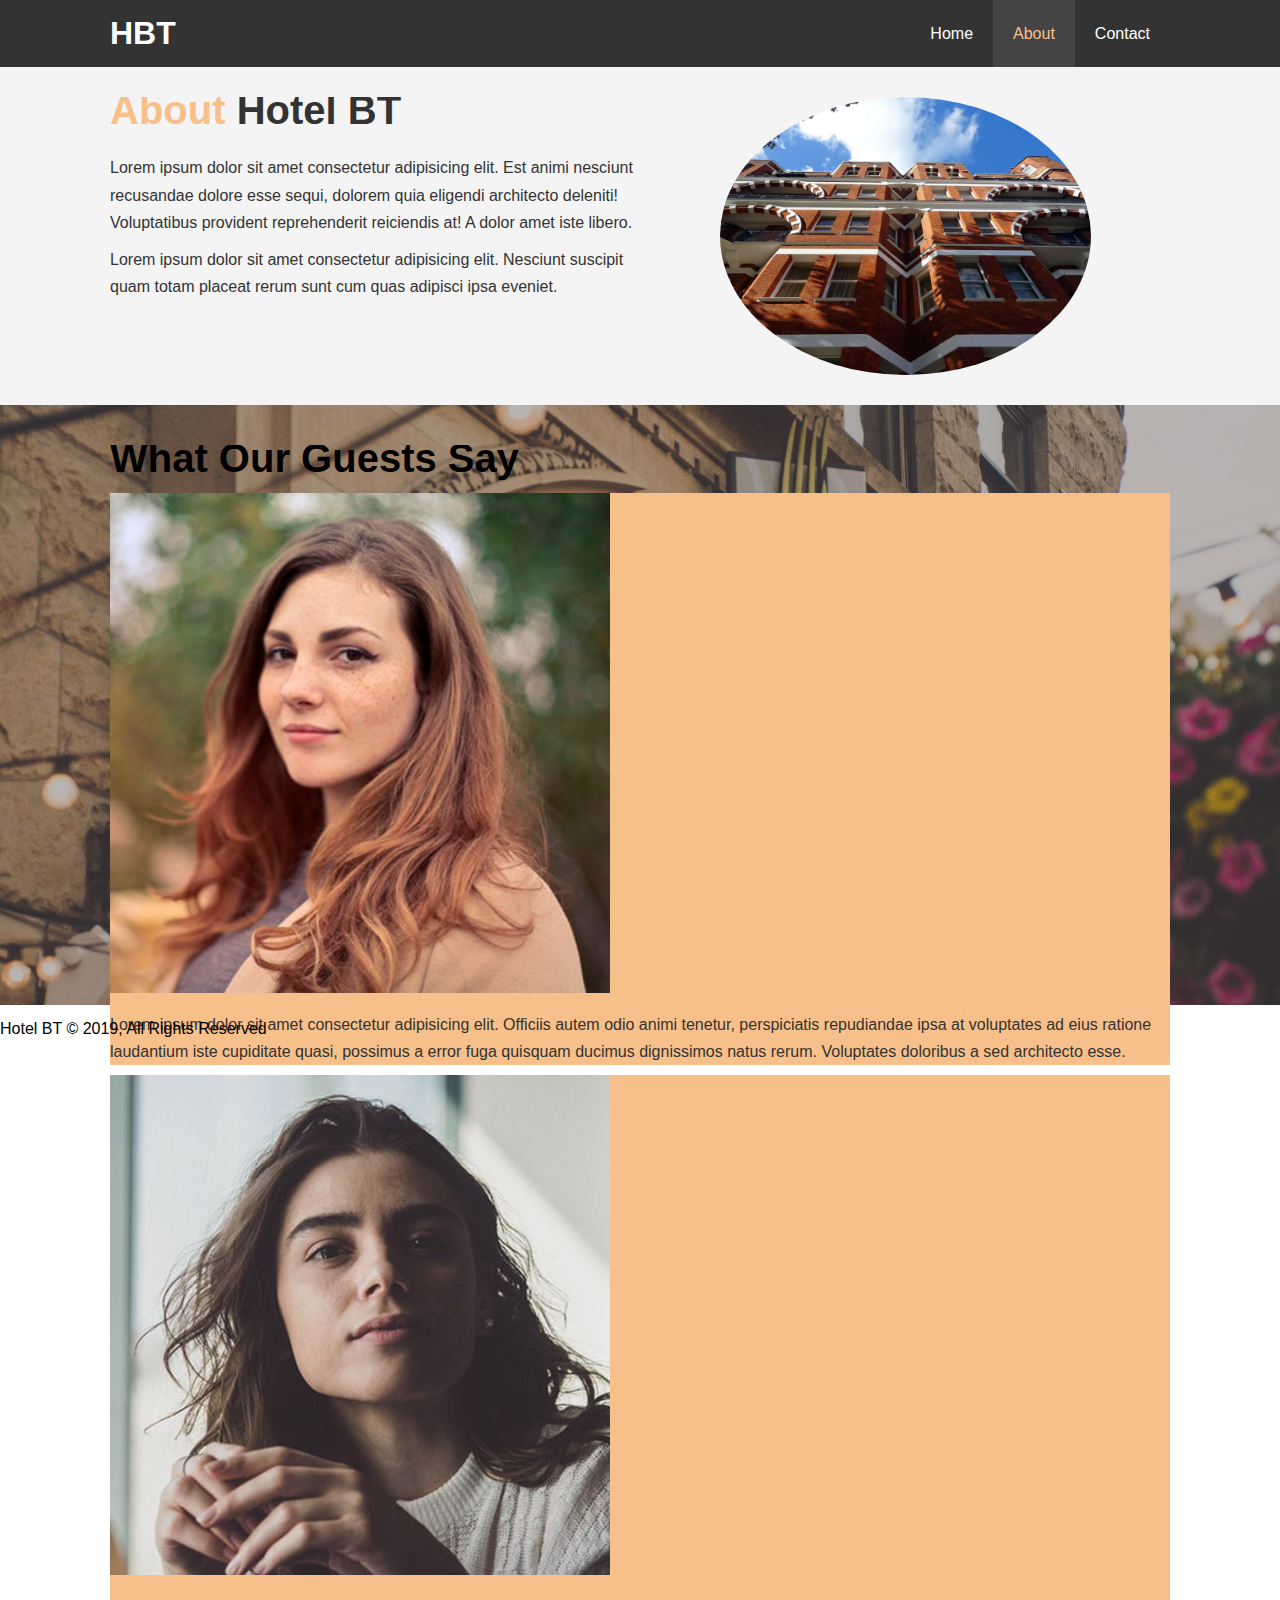
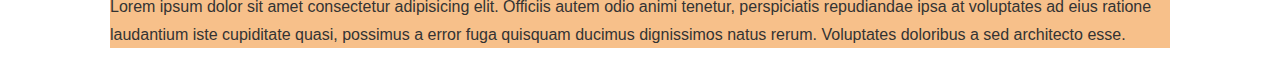
==== about.html @ aaf7a394 "adding project to repository" ====
<!DOCTYPE html>
<html lang="en">
<head>
  <meta charset="UTF-8">
  <meta name="viewport" content="width=device-width, initial-scale=1.0">
  <meta http-equiv="X-UA-Compatible" content="ie=edge">
  <meta name="description" content="Welcome to the most extraordinary hotel in Boston Massachusetts">
  <meta name="keywords" content="hotel, boston hotel, new england hotel">
  <link rel="stylesheet" href="css/style.css">
<title>Hotel BT | About</title>
</head>
<body>
  <header>
    <nav id="navbar">
      <div class="container">
        <h1 class="logo"><a href="index.html">HBT</a></h1>
        <ul>
          <li><a href="index.html">Home</a></li>
          <li><a class="current" href="about.html">About</a></li>
          <li><a href="contact.html">Contact</a></li>
        </ul>
      </div>
    </nav>
  </header>
  <section id="about-info" class="bg-light py-3">
    <div class="container">
      <div class="info-left">
        <h1 class="l-heading"><span class="text-primary">About</span> Hotel BT</h1>
        <p>Lorem ipsum dolor sit amet consectetur adipisicing elit. Est animi nesciunt recusandae dolore esse sequi, dolorem quia eligendi architecto deleniti! Voluptatibus provident reprehenderit reiciendis at! A dolor amet iste libero.</p>
        <p>Lorem ipsum dolor sit amet consectetur adipisicing elit. Nesciunt suscipit quam totam placeat rerum sunt cum quas adipisci ipsa eveniet.</p>
      </div>
      <div class="info-right">
        <img src="./img/photo-2.jpg" alt="hotel">
      </div>
    </div>
  </section>
  <div class="clr"></div>
  <section id="testimonials" class="py-3">
    <div class="container">
      <h2 class="l-heading">What Our Guests Say</h2>
      <div class="testimonial bg-primary">
        <img src="./img/person-1.jpg" alt="Samantha">
        <p>Lorem ipsum dolor sit amet consectetur adipisicing elit. Officiis autem odio animi tenetur, perspiciatis repudiandae ipsa at voluptates ad eius ratione laudantium iste cupiditate quasi, possimus a error fuga quisquam ducimus dignissimos natus rerum. Voluptates doloribus a sed architecto esse.</p>
      </div>
      <div class="testimonial bg-primary">
        <img src="./img/person-2.jpg" alt="Jen">
        <p>Lorem ipsum dolor sit amet consectetur adipisicing elit. Officiis autem odio animi tenetur, perspiciatis repudiandae ipsa at voluptates ad eius ratione laudantium iste cupiditate quasi, possimus a error fuga quisquam ducimus dignissimos natus rerum. Voluptates doloribus a sed architecto esse.</p>
      </div>
    </div>
  </section>
  <footer id="main-footer">
    <p>Hotel BT &copy; 2019, All Rights Reserved</p>
  </footer>
</body>
</html>
---- css/style.css ----
/* Reset */
* {
  margin: 0;
  padding: 0;
  box-sizing: border-box;
}

/* Main Styling */
html, body {
  font-family: 'Segoe UI', Tahoma, Geneva, Verdana, sans-serif;
  line-height: 1.7em;
}

a {
  color: #333;
  text-decoration: none;
}
h1, h2, h3 {
  padding-bottom: 20px;
}
p {
  margin: 10px 0;
}
/* Utility Classes */
.container {
  margin: auto;
  max-width: 1100px;
  overflow: auto;
  padding: 0 20px;
}
.text-primary {
  color: #f7c08a;
}
.lead {
  font-size: 20px;
}
.btn {
  display: inline-block;
  font-size: 18px;
  color: #fff;
  background-color: #333;
  padding: 13px 20px;
  border: none;
  cursor: pointer;
}
.btn:hover {
  background-color: #f7c08a;
  color: #333;
}
.btn-light {
  background-color: #f4f4f4;
  color: #333;
}
.bg-dark {
  background-color: #333;
  color: #fff;
}
.bg-light {
  background-color: #f4f4f4;
  color: #333;
}
.bg-primary {
  background-color: #f7c08a;
  color: #333;
}
.clr {
  clear: both;
}
.l-heading {
  font-size: 40px;
}
/* Padding */
.py-1 {
  padding: 10px 0;
}
.py-2 {
  padding: 20px 0;
}
.py-3 {
  padding: 30px 0;
}

/* Navbar */
#navbar {
  background-color: #333;
  color: #fff;
  overflow: auto;
}

#navbar a {
  color: #fff;
}

#navbar h1 {
  float: left;
  padding-top: 20px;
}
#navbar ul {
  list-style: none;
  float: right;
}
#navbar ul li {
  float: left;
}
#navbar ul li a {
  display: block;
  padding: 20px;
  text-align: center;
}
#navbar ul li a:hover,
#navbar ul li a.current {
  background-color: #444;
  color: #f7c08a;
}
/* Showcase */
#showcase {
  background: url('../img/showcase.jpg') no-repeat center center/cover;
  height: 600px;
}
#showcase .showcase-content {
  color: #fff;
  text-align: center;
  padding-top: 170px;
}
#showcase .showcase-content h1 {
  font-size: 60px;
  line-height: 1.2em;
}
#showcase .showcase-content p {
  padding-bottom: 20px;
  line-height: 1.7em;
}

/* Home Info */
#home-info {
  height: 400px;
}
#home-info .info-img {
  float: left;
  width: 50%;
  background: url('../img/photo-1.jpg') no-repeat;
  min-height: 100%;
}
#home-info .info-content {
  float: right;
  width: 50%;
  height: 100%;
  text-align: center;
  padding: 50px 30px;
  overflow: hidden;
}
#home-info .info-content p {
  padding-bottom: 30px;
}
/* Features */
.box {
  float: left;
  width: 33.3%;
  padding: 50px;
  text-align: center;
}
.box i {
  margin-bottom: 10px;
}
/* About Info */
#about-info .info-right {
  float: right;
  width: 50%;
  min-height: 100%;
}
#about-info .info-right img {
  display: block;
  margin: auto;
  width: 70%;
  border-radius: 50%
}
#about-info .info-left {
  float: left;
  width: 50%;
  min-height: 100%;
}
/* Testimonials */
#testimonials {
  height: 600px;
  background: url('../img/test-bg.jpg') no-repeat center center/cover;
  padding-top: 40px;
}
#testimonial .t
/* Footer */
#main-footer {
  text-align: center;
  background-color: #444;
  color: #fff;
  padding: 20px;
}
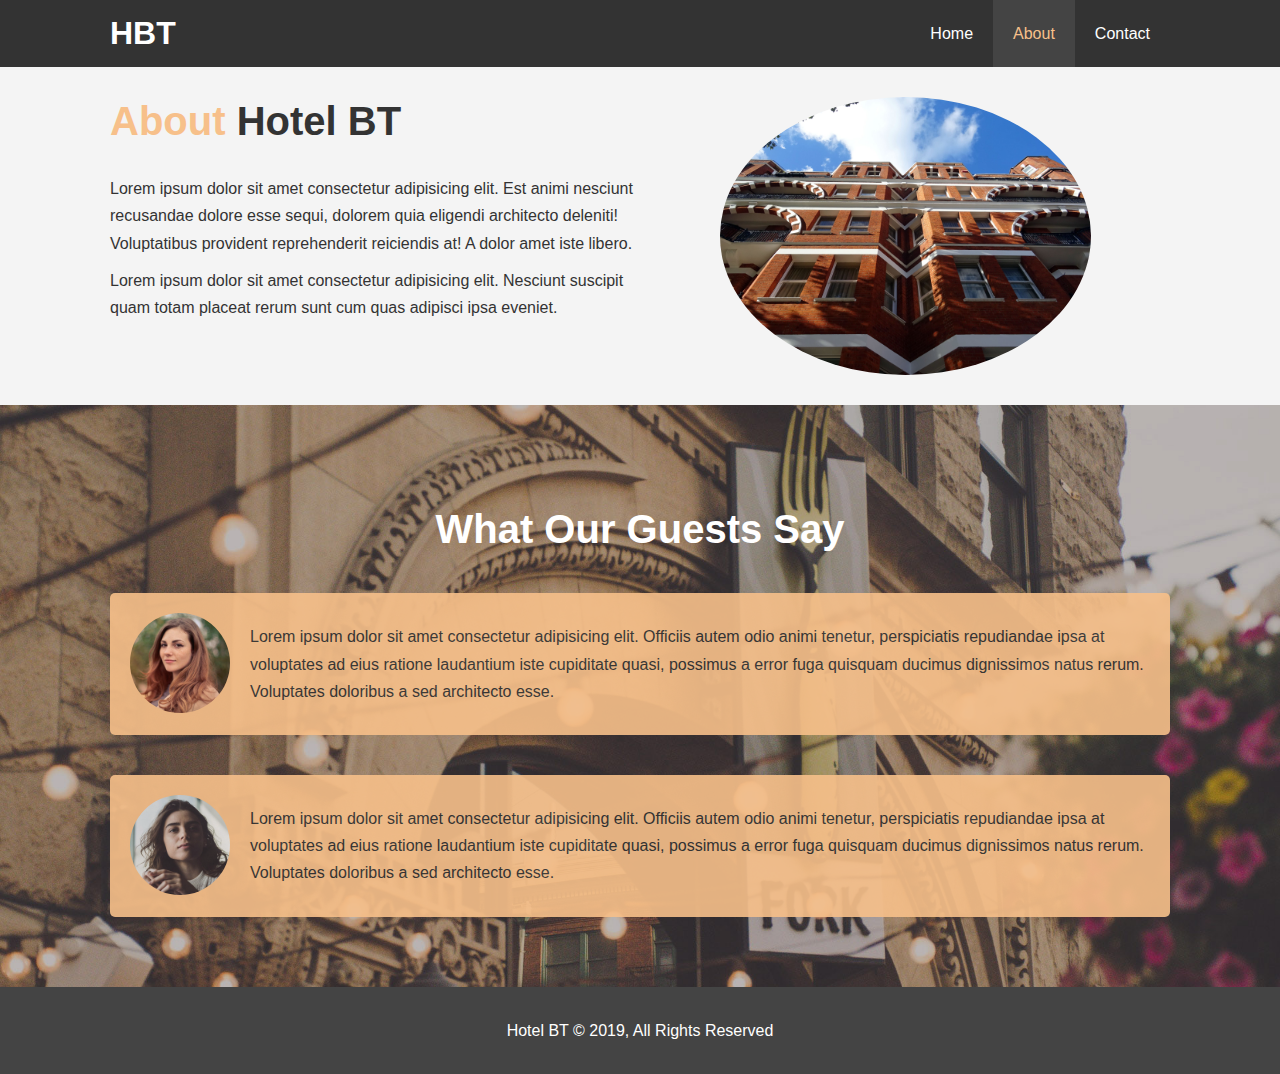
==== commit f3b31bd2: "Responsive media queries" ====
--- a/about.html
+++ b/about.html
@@ -1,55 +1,86 @@
 <!DOCTYPE html>
 <html lang="en">
-<head>
-  <meta charset="UTF-8">
-  <meta name="viewport" content="width=device-width, initial-scale=1.0">
-  <meta http-equiv="X-UA-Compatible" content="ie=edge">
-  <meta name="description" content="Welcome to the most extraordinary hotel in Boston Massachusetts">
-  <meta name="keywords" content="hotel, boston hotel, new england hotel">
-  <link rel="stylesheet" href="css/style.css">
-<title>Hotel BT | About</title>
-</head>
-<body>
-  <header>
-    <nav id="navbar">
+  <head>
+    <meta charset="UTF-8" />
+    <meta name="viewport" content="width=device-width, initial-scale=1.0" />
+    <meta http-equiv="X-UA-Compatible" content="ie=edge" />
+    <meta
+      name="description"
+      content="Welcome to the most extraordinary hotel in Boston Massachusetts"
+    />
+    <meta name="keywords" content="hotel, boston hotel, new england hotel" />
+    <link rel="stylesheet" href="css/style.css" />
+    <link
+      rel="stylesheet"
+      media="screen and (max-width: 768px)"
+      href="css/mobile.css"
+    />
+    <title>Hotel BT | About</title>
+  </head>
+  <body>
+    <header>
+      <nav id="navbar">
+        <div class="container">
+          <h1 class="logo"><a href="index.html">HBT</a></h1>
+          <ul>
+            <li><a href="index.html">Home</a></li>
+            <li><a class="current" href="about.html">About</a></li>
+            <li><a href="contact.html">Contact</a></li>
+          </ul>
+        </div>
+      </nav>
+    </header>
+    <section id="about-info" class="bg-light py-3">
       <div class="container">
-        <h1 class="logo"><a href="index.html">HBT</a></h1>
-        <ul>
-          <li><a href="index.html">Home</a></li>
-          <li><a class="current" href="about.html">About</a></li>
-          <li><a href="contact.html">Contact</a></li>
-        </ul>
+        <div class="info-left">
+          <h1 class="l-heading">
+            <span class="text-primary">About</span> Hotel BT
+          </h1>
+          <p>
+            Lorem ipsum dolor sit amet consectetur adipisicing elit. Est animi
+            nesciunt recusandae dolore esse sequi, dolorem quia eligendi
+            architecto deleniti! Voluptatibus provident reprehenderit reiciendis
+            at! A dolor amet iste libero.
+          </p>
+          <p>
+            Lorem ipsum dolor sit amet consectetur adipisicing elit. Nesciunt
+            suscipit quam totam placeat rerum sunt cum quas adipisci ipsa
+            eveniet.
+          </p>
+        </div>
+        <div class="info-right">
+          <img src="./img/photo-2.jpg" alt="hotel" />
+        </div>
       </div>
-    </nav>
-  </header>
-  <section id="about-info" class="bg-light py-3">
-    <div class="container">
-      <div class="info-left">
-        <h1 class="l-heading"><span class="text-primary">About</span> Hotel BT</h1>
-        <p>Lorem ipsum dolor sit amet consectetur adipisicing elit. Est animi nesciunt recusandae dolore esse sequi, dolorem quia eligendi architecto deleniti! Voluptatibus provident reprehenderit reiciendis at! A dolor amet iste libero.</p>
-        <p>Lorem ipsum dolor sit amet consectetur adipisicing elit. Nesciunt suscipit quam totam placeat rerum sunt cum quas adipisci ipsa eveniet.</p>
+    </section>
+    <div class="clr"></div>
+    <section id="testimonials" class="py-3">
+      <div class="container">
+        <h2 class="l-heading">What Our Guests Say</h2>
+        <div class="testimonial bg-primary">
+          <img src="./img/person-1.jpg" alt="Samantha" />
+          <p>
+            Lorem ipsum dolor sit amet consectetur adipisicing elit. Officiis
+            autem odio animi tenetur, perspiciatis repudiandae ipsa at
+            voluptates ad eius ratione laudantium iste cupiditate quasi,
+            possimus a error fuga quisquam ducimus dignissimos natus rerum.
+            Voluptates doloribus a sed architecto esse.
+          </p>
+        </div>
+        <div class="testimonial bg-primary">
+          <img src="./img/person-2.jpg" alt="Jen" />
+          <p>
+            Lorem ipsum dolor sit amet consectetur adipisicing elit. Officiis
+            autem odio animi tenetur, perspiciatis repudiandae ipsa at
+            voluptates ad eius ratione laudantium iste cupiditate quasi,
+            possimus a error fuga quisquam ducimus dignissimos natus rerum.
+            Voluptates doloribus a sed architecto esse.
+          </p>
+        </div>
       </div>
-      <div class="info-right">
-        <img src="./img/photo-2.jpg" alt="hotel">
-      </div>
-    </div>
-  </section>
-  <div class="clr"></div>
-  <section id="testimonials" class="py-3">
-    <div class="container">
-      <h2 class="l-heading">What Our Guests Say</h2>
-      <div class="testimonial bg-primary">
-        <img src="./img/person-1.jpg" alt="Samantha">
-        <p>Lorem ipsum dolor sit amet consectetur adipisicing elit. Officiis autem odio animi tenetur, perspiciatis repudiandae ipsa at voluptates ad eius ratione laudantium iste cupiditate quasi, possimus a error fuga quisquam ducimus dignissimos natus rerum. Voluptates doloribus a sed architecto esse.</p>
-      </div>
-      <div class="testimonial bg-primary">
-        <img src="./img/person-2.jpg" alt="Jen">
-        <p>Lorem ipsum dolor sit amet consectetur adipisicing elit. Officiis autem odio animi tenetur, perspiciatis repudiandae ipsa at voluptates ad eius ratione laudantium iste cupiditate quasi, possimus a error fuga quisquam ducimus dignissimos natus rerum. Voluptates doloribus a sed architecto esse.</p>
-      </div>
-    </div>
-  </section>
-  <footer id="main-footer">
-    <p>Hotel BT &copy; 2019, All Rights Reserved</p>
-  </footer>
-</body>
-</html>+    </section>
+    <footer id="main-footer">
+      <p>Hotel BT &copy; 2019, All Rights Reserved</p>
+    </footer>
+  </body>
+</html>
--- a/css/style.css
+++ b/css/style.css
@@ -6,7 +6,8 @@
 }
 
 /* Main Styling */
-html, body {
+html,
+body {
   font-family: 'Segoe UI', Tahoma, Geneva, Verdana, sans-serif;
   line-height: 1.7em;
 }
@@ -15,7 +16,9 @@
   color: #333;
   text-decoration: none;
 }
-h1, h2, h3 {
+h1,
+h2,
+h3 {
   padding-bottom: 20px;
 }
 p {
@@ -68,6 +71,7 @@
 }
 .l-heading {
   font-size: 40px;
+  line-height: 1.2;
 }
 /* Padding */
 .py-1 {
@@ -91,7 +95,7 @@
   color: #fff;
 }
 
-#navbar h1 {
+#navbar .logo {
   float: left;
   padding-top: 20px;
 }
@@ -172,7 +176,7 @@
   display: block;
   margin: auto;
   width: 70%;
-  border-radius: 50%
+  border-radius: 50%;
 }
 #about-info .info-left {
   float: left;
@@ -181,11 +185,49 @@
 }
 /* Testimonials */
 #testimonials {
-  height: 600px;
+  height: 100%;
   background: url('../img/test-bg.jpg') no-repeat center center/cover;
-  padding-top: 40px;
-}
-#testimonial .t
+  padding-top: 100px;
+}
+#testimonials h2 {
+  color: #fff;
+  text-align: center;
+  padding-bottom: 40px;
+}
+#testimonials .testimonial {
+  padding: 20px;
+  margin-bottom: 40px;
+  border-radius: 5px;
+  opacity: 0.9;
+}
+#testimonials .testimonial img {
+  width: 100px;
+  float: left;
+  margin-right: 20px;
+  border-radius: 50%;
+}
+/* Contact Form */
+#contact-form .form-group {
+  margin-bottom: 20px;
+}
+#contact-form label {
+  display: block;
+  margin-bottom: 5px;
+}
+#contact-form input,
+#contact-form textarea {
+  width: 100%;
+  padding: 10px;
+  border: 1px #ddd solid;
+}
+#contact-form textarea {
+  height: 200px;
+}
+#contact-form input:focus,
+#contact-form textarea:focus {
+  outline: none;
+  border-color: #f7c08a;
+}
 /* Footer */
 #main-footer {
   text-align: center;
--- a/css/mobile.css
+++ b/css/mobile.css
@@ -0,0 +1,49 @@
+#navbar .logo {
+  float: none;
+  text-align: center;
+}
+#navbar ul,
+#navbar ul li {
+  float: none;
+}
+#navbar ul li a {
+  padding: 5px;
+  border-bottom: #444 dotted 1px;
+}
+/* Showcase */
+#showcase {
+  height: 100%;
+}
+#showcase .showcase-content {
+  padding-top: 70px;
+  padding-bottom: 30px;
+}
+/* Home Info */
+#home-info .info-img {
+  display: none;
+}
+#home-info .info-content {
+  float: none;
+  width: 100%;
+}
+/* Boxes */
+.box {
+  float: none;
+  width: 100%;
+}
+/* About */
+#about-info .info-right,
+#about-info .info-left {
+  float: none;
+  width: 100%;
+}
+#about-info .info-right {
+  margin-top: 30px;
+}
+.l-heading {
+  text-align: center;
+}
+/* Contact */
+#contact-info .box {
+  border-bottom: #444 dotted 1px;
+}
